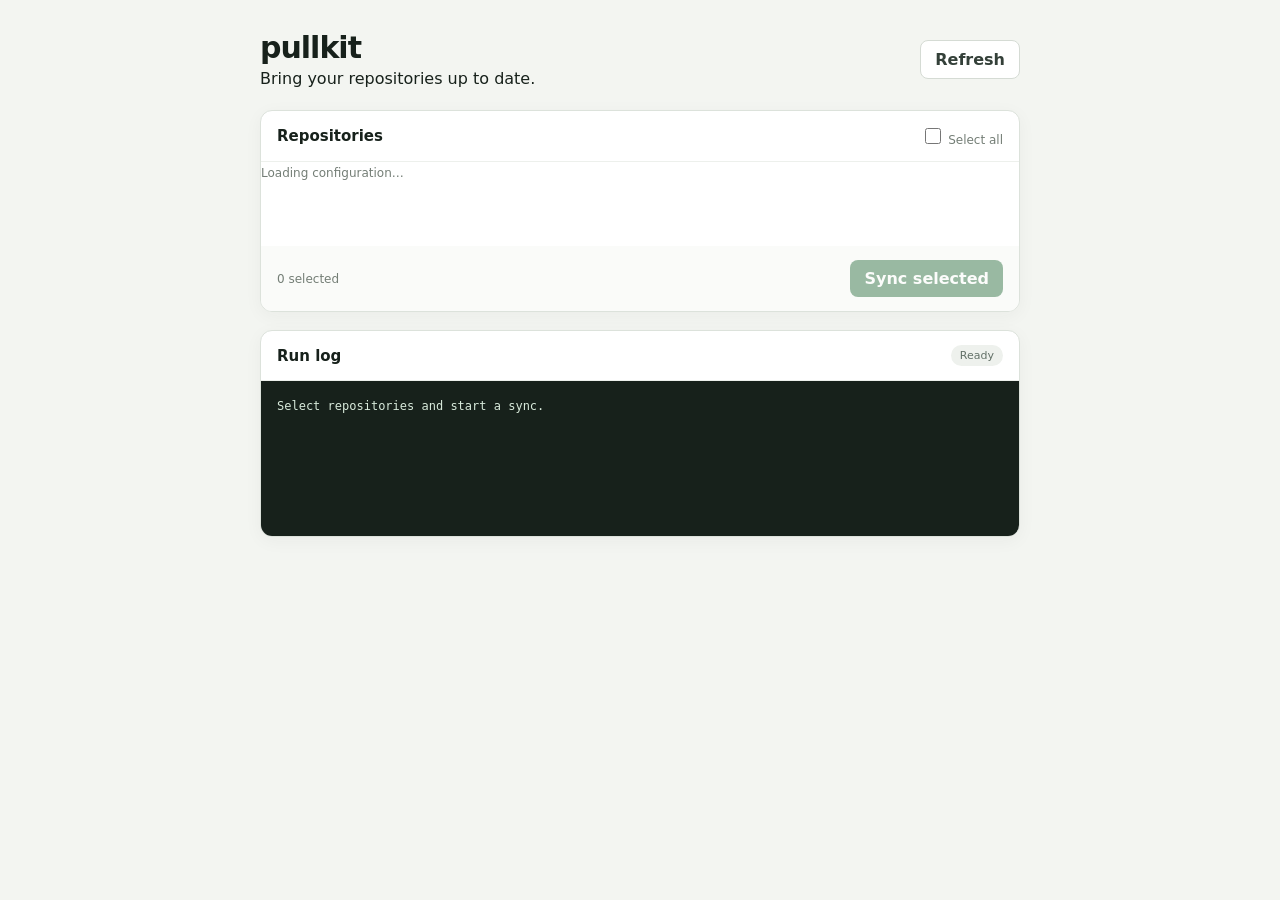
==== ui/index.html @ b8d6ab2d "feat: initial pullkit implementation Rust + Tauri CLI/GUI app for syncing configured Git repositorie" ====
<!doctype html>
<html lang="en">
  <head>
    <meta charset="UTF-8" />
    <meta name="viewport" content="width=device-width, initial-scale=1.0" />
    <title>pullkit</title>
    <link rel="stylesheet" href="styles.css" />
    <script src="main.js" defer></script>
  </head>
  <body>
    <main>
      <header>
        <div>
          <h1>pullkit</h1>
          <p>Bring your repositories up to date.</p>
        </div>
        <button id="refresh" class="secondary">Refresh</button>
      </header>

      <section class="panel repo-panel">
        <div class="panel-heading">
          <h2>Repositories</h2>
          <label class="select-all"><input id="select-all" type="checkbox" /> Select all</label>
        </div>
        <div id="repos" class="repo-list"><p class="muted">Loading configuration…</p></div>
        <div class="actions">
          <span id="selection-count" class="muted">0 selected</span>
          <button id="sync" disabled>Sync selected</button>
        </div>
      </section>

      <section class="panel log-panel">
        <div class="panel-heading"><h2>Run log</h2><span id="run-state" class="badge">Ready</span></div>
        <pre id="log" aria-live="polite">Select repositories and start a sync.</pre>
      </section>
    </main>
  </body>
</html>
---- ui/styles.css ----
:root { font-family: Inter, ui-sans-serif, system-ui, -apple-system, sans-serif; color: #17211b; background: #f3f5f1; font-synthesis: none; }
* { box-sizing: border-box; }
body { margin: 0; min-height: 100vh; }
main { max-width: 820px; margin: 0 auto; padding: 30px; }
header, .panel-heading, .actions, .repo { display: flex; align-items: center; justify-content: space-between; gap: 16px; }
header { margin-bottom: 22px; }
h1 { margin: 0; font-size: 30px; letter-spacing: -1px; }
h2 { margin: 0; font-size: 15px; }
p { margin: 4px 0 0; }
.panel { overflow: hidden; margin-bottom: 18px; border: 1px solid #dce2db; border-radius: 12px; background: #fff; box-shadow: 0 4px 18px #2535280b; }
.panel-heading, .actions { padding: 14px 16px; }
.panel-heading { border-bottom: 1px solid #edf0ec; }
.repo-list { min-height: 80px; }
.repo { justify-content: flex-start; padding: 13px 16px; border-bottom: 1px solid #edf0ec; cursor: pointer; }
.repo:hover { background: #f8faf7; }
.repo-info { min-width: 0; flex: 1; }
.repo-name { font-weight: 650; }
.repo-path { overflow: hidden; margin-top: 3px; color: #768078; font-family: ui-monospace, monospace; font-size: 11px; text-overflow: ellipsis; white-space: nowrap; }
.status { border-radius: 999px; padding: 4px 8px; background: #edf7ee; color: #277039; font-size: 11px; }
.status.dirty, .status.error { background: #fff0ed; color: #a23b2b; }
.status.branch { background: #fff6df; color: #8a6409; }
.actions { background: #fafbf9; }
button { border: 0; border-radius: 8px; padding: 9px 14px; background: #246b3a; color: white; font: inherit; font-weight: 600; cursor: pointer; }
button.secondary { border: 1px solid #d5dbd4; background: white; color: #344039; }
button:disabled { cursor: not-allowed; opacity: .45; }
input[type="checkbox"] { width: 16px; height: 16px; accent-color: #246b3a; }
.select-all, .muted { color: #747e76; font-size: 12px; }
.log-panel pre { min-height: 155px; max-height: 245px; overflow: auto; margin: 0; padding: 16px; background: #17211b; color: #d8eadb; font: 12px/1.6 ui-monospace, SFMono-Regular, monospace; white-space: pre-wrap; }
.badge { border-radius: 999px; padding: 4px 9px; background: #eef1ed; color: #627067; font-size: 11px; }
.badge.running { background: #e7f0ff; color: #285c9b; }
.badge.done { background: #e8f6ea; color: #277039; }
.empty { padding: 25px 16px; text-align: center; }
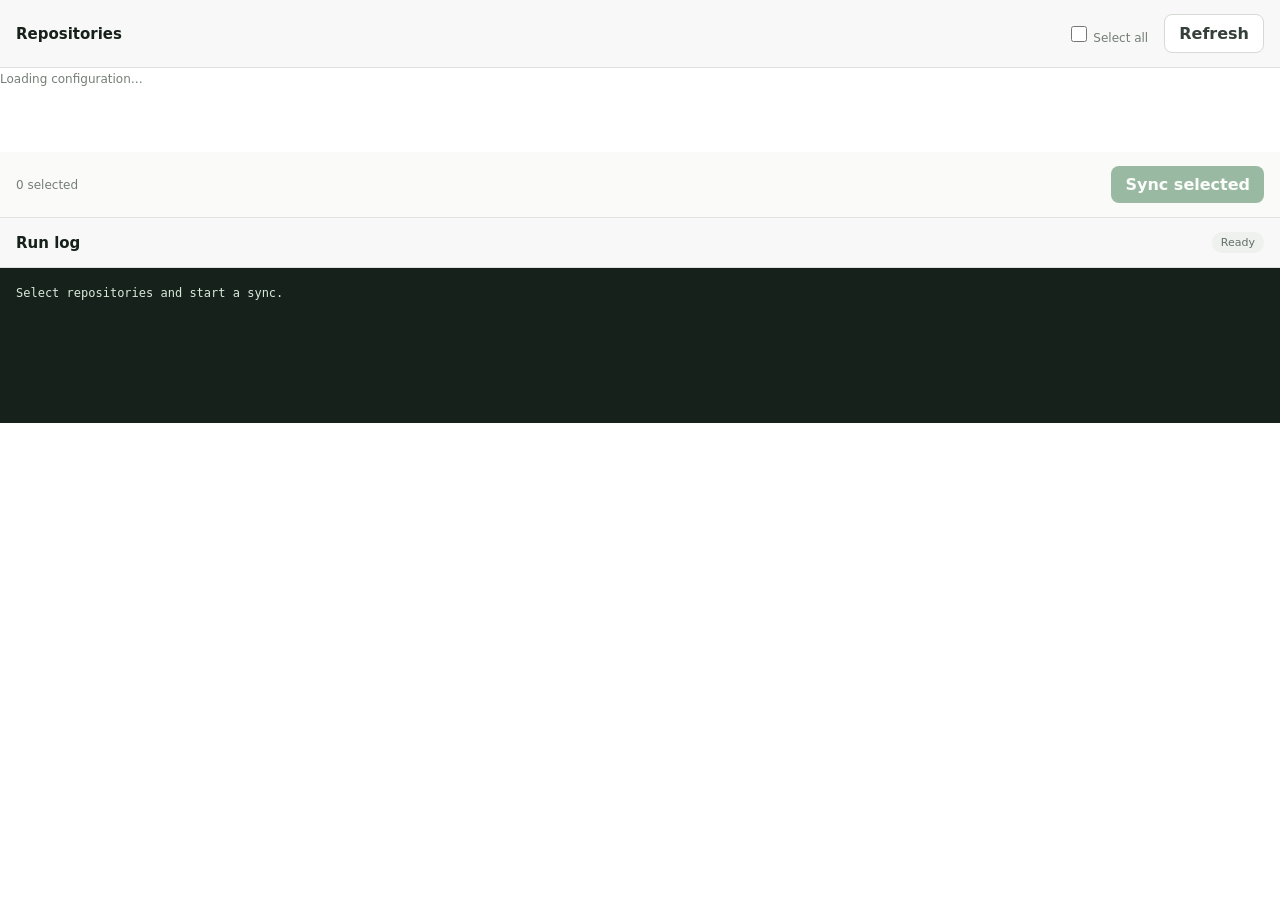
==== commit 04f28854: "feat: add interactive repository selection Initialize missing configuration, expand home-relative pa" ====
--- a/ui/index.html
+++ b/ui/index.html
@@ -9,31 +9,25 @@
   </head>
   <body>
     <main>
-      <header>
-        <div>
-          <h1>pullkit</h1>
-          <p>Bring your repositories up to date.</p>
-        </div>
-        <button id="refresh" class="secondary">Refresh</button>
-      </header>
-
-      <section class="panel repo-panel">
+      <section class="repo-panel">
         <div class="panel-heading">
           <h2>Repositories</h2>
-          <label class="select-all"><input id="select-all" type="checkbox" /> Select all</label>
+          <div class="toolbar-actions">
+            <label class="select-all"><input id="select-all" data-annotate="checkbox-select-all" type="checkbox" /> Select all</label>
+            <button id="refresh" data-annotate="button-refresh" class="secondary">Refresh</button>
+          </div>
         </div>
         <div id="repos" class="repo-list"><p class="muted">Loading configuration…</p></div>
         <div class="actions">
           <span id="selection-count" class="muted">0 selected</span>
-          <button id="sync" disabled>Sync selected</button>
+          <button id="sync" data-annotate="button-sync-selected" disabled>Sync selected</button>
         </div>
       </section>
 
-      <section class="panel log-panel">
+      <section class="log-panel">
         <div class="panel-heading"><h2>Run log</h2><span id="run-state" class="badge">Ready</span></div>
         <pre id="log" aria-live="polite">Select repositories and start a sync.</pre>
       </section>
     </main>
   </body>
 </html>
-
--- a/ui/styles.css
+++ b/ui/styles.css
@@ -1,25 +1,25 @@
-:root { font-family: Inter, ui-sans-serif, system-ui, -apple-system, sans-serif; color: #17211b; background: #f3f5f1; font-synthesis: none; }
+:root { font-family: Inter, ui-sans-serif, system-ui, -apple-system, sans-serif; color: #17211b; background: #fff; font-synthesis: none; }
 * { box-sizing: border-box; }
 body { margin: 0; min-height: 100vh; }
-main { max-width: 820px; margin: 0 auto; padding: 30px; }
-header, .panel-heading, .actions, .repo { display: flex; align-items: center; justify-content: space-between; gap: 16px; }
-header { margin-bottom: 22px; }
-h1 { margin: 0; font-size: 30px; letter-spacing: -1px; }
+main { width: 100%; }
+.panel-heading, .actions, .repo, .toolbar-actions { display: flex; align-items: center; justify-content: space-between; gap: 16px; }
 h2 { margin: 0; font-size: 15px; }
 p { margin: 4px 0 0; }
-.panel { overflow: hidden; margin-bottom: 18px; border: 1px solid #dce2db; border-radius: 12px; background: #fff; box-shadow: 0 4px 18px #2535280b; }
 .panel-heading, .actions { padding: 14px 16px; }
-.panel-heading { border-bottom: 1px solid #edf0ec; }
-.repo-list { min-height: 80px; }
+.panel-heading { border-bottom: 1px solid #dfe3df; background: #f7f8f7; }
+.repo-list { width: 100%; min-height: 80px; }
 .repo { justify-content: flex-start; padding: 13px 16px; border-bottom: 1px solid #edf0ec; cursor: pointer; }
 .repo:hover { background: #f8faf7; }
+.repo.missing { background: #f2f3f2; color: #858b87; cursor: not-allowed; }
+.repo.missing .repo-path { color: #969b97; }
 .repo-info { min-width: 0; flex: 1; }
 .repo-name { font-weight: 650; }
 .repo-path { overflow: hidden; margin-top: 3px; color: #768078; font-family: ui-monospace, monospace; font-size: 11px; text-overflow: ellipsis; white-space: nowrap; }
 .status { border-radius: 999px; padding: 4px 8px; background: #edf7ee; color: #277039; font-size: 11px; }
 .status.dirty, .status.error { background: #fff0ed; color: #a23b2b; }
 .status.branch { background: #fff6df; color: #8a6409; }
-.actions { background: #fafbf9; }
+.status.missing { background: #e3e5e3; color: #747a76; }
+.actions { border-bottom: 1px solid #dfe3df; background: #fafbf9; }
 button { border: 0; border-radius: 8px; padding: 9px 14px; background: #246b3a; color: white; font: inherit; font-weight: 600; cursor: pointer; }
 button.secondary { border: 1px solid #d5dbd4; background: white; color: #344039; }
 button:disabled { cursor: not-allowed; opacity: .45; }
@@ -30,4 +30,3 @@
 .badge.running { background: #e7f0ff; color: #285c9b; }
 .badge.done { background: #e8f6ea; color: #277039; }
 .empty { padding: 25px 16px; text-align: center; }
-
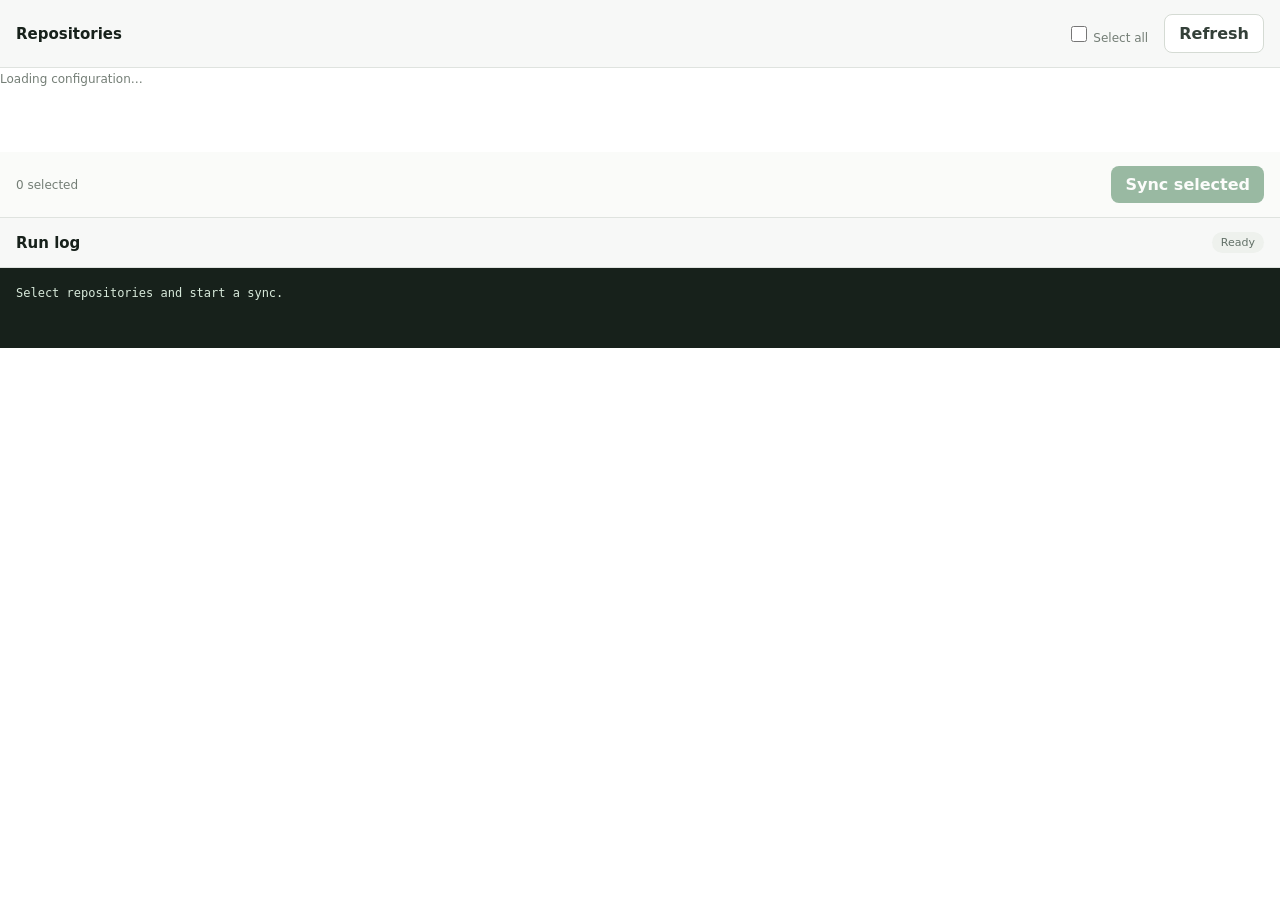
==== commit 2236eeae: "feat: pull and build repositories in parallel with a pane per worker Sync works on `concurrency` rep" ====
--- a/ui/index.html
+++ b/ui/index.html
@@ -26,7 +26,8 @@
 
       <section class="log-panel">
         <div class="panel-heading"><h2>Run log</h2><span id="run-state" class="badge">Ready</span></div>
-        <pre id="log" aria-live="polite">Select repositories and start a sync.</pre>
+        <div id="panes" class="panes" data-annotate="sync-panes"></div>
+        <pre id="log" data-annotate="sync-summary" aria-live="polite">Select repositories and start a sync.</pre>
       </section>
     </main>
   </body>
--- a/ui/styles.css
+++ b/ui/styles.css
@@ -15,17 +15,39 @@
 .repo-info { min-width: 0; flex: 1; }
 .repo-name { font-weight: 650; }
 .repo-path { overflow: hidden; margin-top: 3px; color: #768078; font-family: ui-monospace, monospace; font-size: 11px; text-overflow: ellipsis; white-space: nowrap; }
-.status { border-radius: 999px; padding: 4px 8px; background: #edf7ee; color: #277039; font-size: 11px; }
+.status { min-width: 84px; border-radius: 999px; padding: 4px 8px; background: #edf7ee; color: #277039; font-size: 11px; text-align: center; }
 .status.dirty, .status.error { background: #fff0ed; color: #a23b2b; }
 .status.branch { background: #fff6df; color: #8a6409; }
 .status.missing { background: #e3e5e3; color: #747a76; }
+.commits { display: flex; flex: none; align-items: center; gap: 14px; }
+.commit { display: flex; flex-direction: column; min-width: 104px; font-family: ui-monospace, monospace; font-size: 11px; color: #344039; }
+.commit small { font-family: Inter, ui-sans-serif, system-ui, sans-serif; font-size: 10px; color: #8a938c; letter-spacing: .04em; text-transform: uppercase; }
+.repo.missing .commit { color: #969b97; }
+.difference { min-width: 112px; border-radius: 999px; padding: 4px 8px; background: #eef1ed; color: #627067; font-size: 11px; text-align: center; }
+.difference.same { background: #edf7ee; color: #277039; }
+.difference.behind { background: #fff6df; color: #8a6409; }
+.difference.ahead { background: #e7f0ff; color: #285c9b; }
+.difference.diverged, .difference.error { background: #fff0ed; color: #a23b2b; }
 .actions { border-bottom: 1px solid #dfe3df; background: #fafbf9; }
 button { border: 0; border-radius: 8px; padding: 9px 14px; background: #246b3a; color: white; font: inherit; font-weight: 600; cursor: pointer; }
 button.secondary { border: 1px solid #d5dbd4; background: white; color: #344039; }
 button:disabled { cursor: not-allowed; opacity: .45; }
 input[type="checkbox"] { width: 16px; height: 16px; accent-color: #246b3a; }
 .select-all, .muted { color: #747e76; font-size: 12px; }
-.log-panel pre { min-height: 155px; max-height: 245px; overflow: auto; margin: 0; padding: 16px; background: #17211b; color: #d8eadb; font: 12px/1.6 ui-monospace, SFMono-Regular, monospace; white-space: pre-wrap; }
+.log-panel pre { min-height: 80px; max-height: 245px; overflow: auto; margin: 0; padding: 16px; background: #17211b; color: #d8eadb; font: 12px/1.6 ui-monospace, SFMono-Regular, monospace; white-space: pre-wrap; }
+.panes { display: grid; grid-template-columns: repeat(auto-fit, minmax(320px, 1fr)); gap: 1px; background: #dfe3df; }
+.panes:empty { display: none; }
+.pane { display: flex; flex-direction: column; min-width: 0; background: #17211b; }
+.pane-title { display: flex; justify-content: space-between; gap: 8px; padding: 6px 12px; background: #24332a; color: #b7cfbb; font: 600 11px/1.4 ui-monospace, SFMono-Regular, monospace; }
+.pane-title .pane-state { font-weight: 400; color: #8fa895; }
+.pane-title.running .pane-state { color: #9fc4ff; }
+.pane-title.failed .pane-state { color: #ff9f8f; }
+.pane-title.done .pane-state { color: #9fdba8; }
+.pane-log { height: 180px; overflow: auto; margin: 0; padding: 10px 12px; color: #d8eadb; font: 12px/1.6 ui-monospace, SFMono-Regular, monospace; white-space: pre-wrap; overflow-wrap: anywhere; }
+.pane-log .error { color: #ff9f8f; }
+.pane-log .warn { color: #ffd479; }
+.pane-log .ok { color: #9fdba8; }
+.pane-log .separator { color: #8fa895; }
 .badge { border-radius: 999px; padding: 4px 9px; background: #eef1ed; color: #627067; font-size: 11px; }
 .badge.running { background: #e7f0ff; color: #285c9b; }
 .badge.done { background: #e8f6ea; color: #277039; }
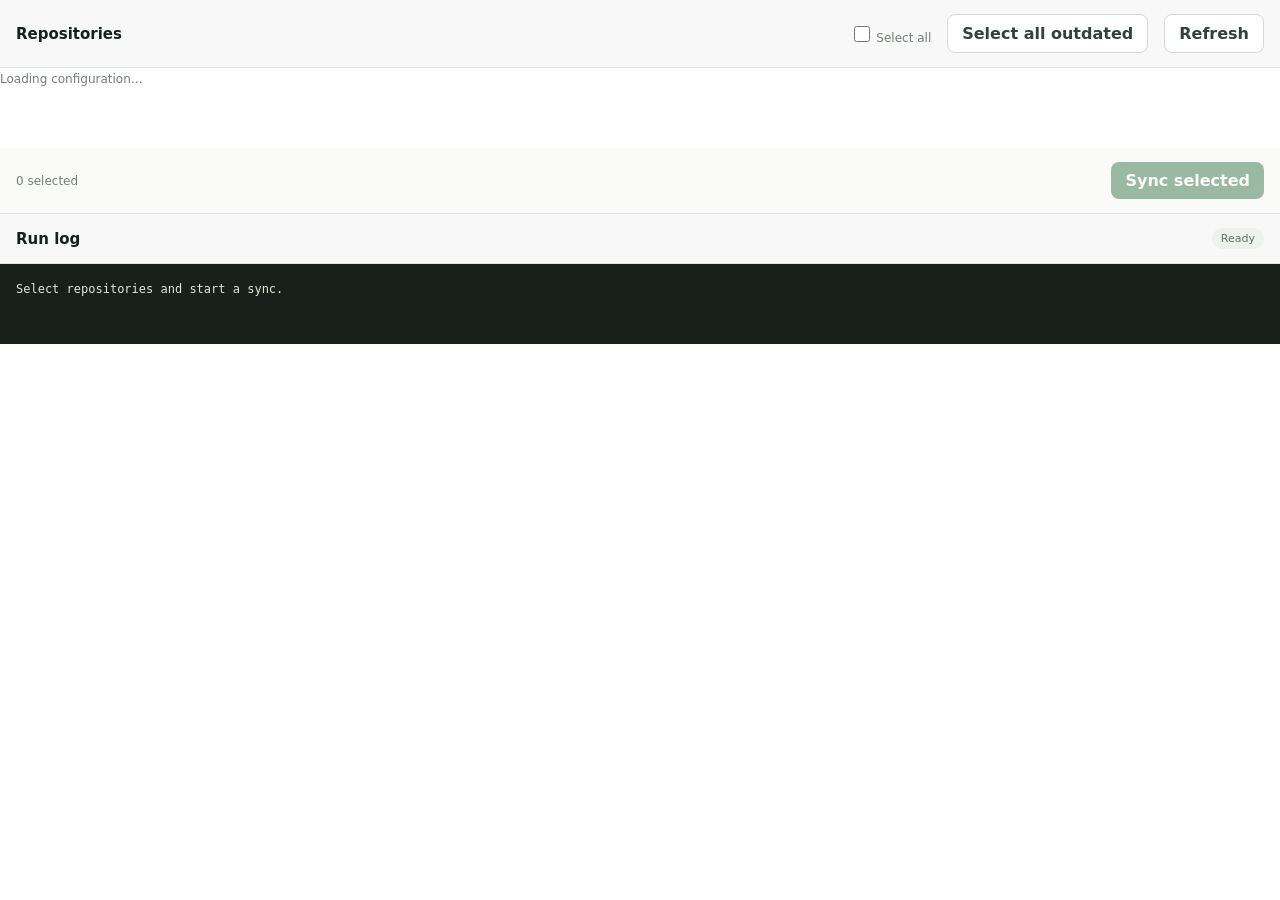
==== commit 9841c0d4: "feat: outdated なリポジトリだけを選ぶ操作を足し、GUI の桁ずれを直す ## Select all outdated  GUI にボタン、TUI に `o` キーを足した。どちらも「選" ====
--- a/ui/index.html
+++ b/ui/index.html
@@ -14,6 +14,7 @@
           <h2>Repositories</h2>
           <div class="toolbar-actions">
             <label class="select-all"><input id="select-all" data-annotate="checkbox-select-all" type="checkbox" /> Select all</label>
+            <button id="select-outdated" data-annotate="button-select-outdated" class="secondary">Select all outdated</button>
             <button id="refresh" data-annotate="button-refresh" class="secondary">Refresh</button>
           </div>
         </div>
--- a/ui/styles.css
+++ b/ui/styles.css
@@ -2,28 +2,42 @@
 * { box-sizing: border-box; }
 body { margin: 0; min-height: 100vh; }
 main { width: 100%; }
-.panel-heading, .actions, .repo, .toolbar-actions { display: flex; align-items: center; justify-content: space-between; gap: 16px; }
+.panel-heading, .actions, .toolbar-actions { display: flex; align-items: center; justify-content: space-between; gap: 16px; }
 h2 { margin: 0; font-size: 15px; }
 p { margin: 4px 0 0; }
 .panel-heading, .actions { padding: 14px 16px; }
 .panel-heading { border-bottom: 1px solid #dfe3df; background: #f7f8f7; }
-.repo-list { width: 100%; min-height: 80px; }
-.repo { justify-content: flex-start; padding: 13px 16px; border-bottom: 1px solid #edf0ec; cursor: pointer; }
-.repo:hover { background: #f8faf7; }
-.repo.missing { background: #f2f3f2; color: #858b87; cursor: not-allowed; }
-.repo.missing .repo-path { color: #969b97; }
-.repo-info { min-width: 0; flex: 1; }
+/* The columns have fixed widths, so a window too narrow for them scrolls
+   rather than squeezing the repository column down to nothing. */
+.repo-list { width: 100%; min-height: 80px; overflow-x: auto; }
+/* Fixed layout so a column is the same width on every row: with the widths
+   taken from the content, a wider status pill or a shorter date moves the
+   cells after it and the columns stop lining up down the list. */
+.repo-table { width: 100%; border-collapse: collapse; table-layout: fixed; }
+.repo-table th { padding: 7px 16px; color: #8a938c; font-size: 10px; font-weight: 600; letter-spacing: .04em; text-align: left; text-transform: uppercase; }
+.repo-table td { padding: 13px 16px; border-bottom: 1px solid #edf0ec; vertical-align: middle; }
+.col-check { width: 46px; padding-right: 0; }
+.col-status { width: 116px; }
+/* Wide enough for a date and for `diverged by 12 months`, the longest label
+   either column can hold, so that neither has to wrap onto a second line. */
+.col-date { width: 150px; font-family: ui-monospace, monospace; font-size: 11px; color: #344039; white-space: nowrap; }
+.col-difference { width: 184px; }
+.repo { cursor: pointer; }
+.repo:hover td { background: #f8faf7; }
+.repo.missing td { background: #f2f3f2; color: #858b87; }
+.repo.missing { cursor: not-allowed; }
+.repo.missing .repo-path, .repo.missing .col-date { color: #969b97; }
+/* The name and the path share one cell, so the cell is what clips: the path
+   can be any length and must not widen the column it sits in. */
+.col-repo { overflow: hidden; text-overflow: ellipsis; white-space: nowrap; }
 .repo-name { font-weight: 650; }
-.repo-path { overflow: hidden; margin-top: 3px; color: #768078; font-family: ui-monospace, monospace; font-size: 11px; text-overflow: ellipsis; white-space: nowrap; }
-.status { min-width: 84px; border-radius: 999px; padding: 4px 8px; background: #edf7ee; color: #277039; font-size: 11px; text-align: center; }
+.repo-path { margin-left: 6px; color: #768078; font-family: ui-monospace, monospace; font-size: 11px; }
+.status, .difference { display: inline-block; width: 100%; border-radius: 999px; padding: 4px 8px; font-size: 11px; text-align: center; }
+.status { background: #edf7ee; color: #277039; }
 .status.dirty, .status.error { background: #fff0ed; color: #a23b2b; }
 .status.branch { background: #fff6df; color: #8a6409; }
 .status.missing { background: #e3e5e3; color: #747a76; }
-.commits { display: flex; flex: none; align-items: center; gap: 14px; }
-.commit { display: flex; flex-direction: column; min-width: 104px; font-family: ui-monospace, monospace; font-size: 11px; color: #344039; }
-.commit small { font-family: Inter, ui-sans-serif, system-ui, sans-serif; font-size: 10px; color: #8a938c; letter-spacing: .04em; text-transform: uppercase; }
-.repo.missing .commit { color: #969b97; }
-.difference { min-width: 112px; border-radius: 999px; padding: 4px 8px; background: #eef1ed; color: #627067; font-size: 11px; text-align: center; }
+.difference { background: #eef1ed; color: #627067; }
 .difference.same { background: #edf7ee; color: #277039; }
 .difference.behind { background: #fff6df; color: #8a6409; }
 .difference.ahead { background: #e7f0ff; color: #285c9b; }
